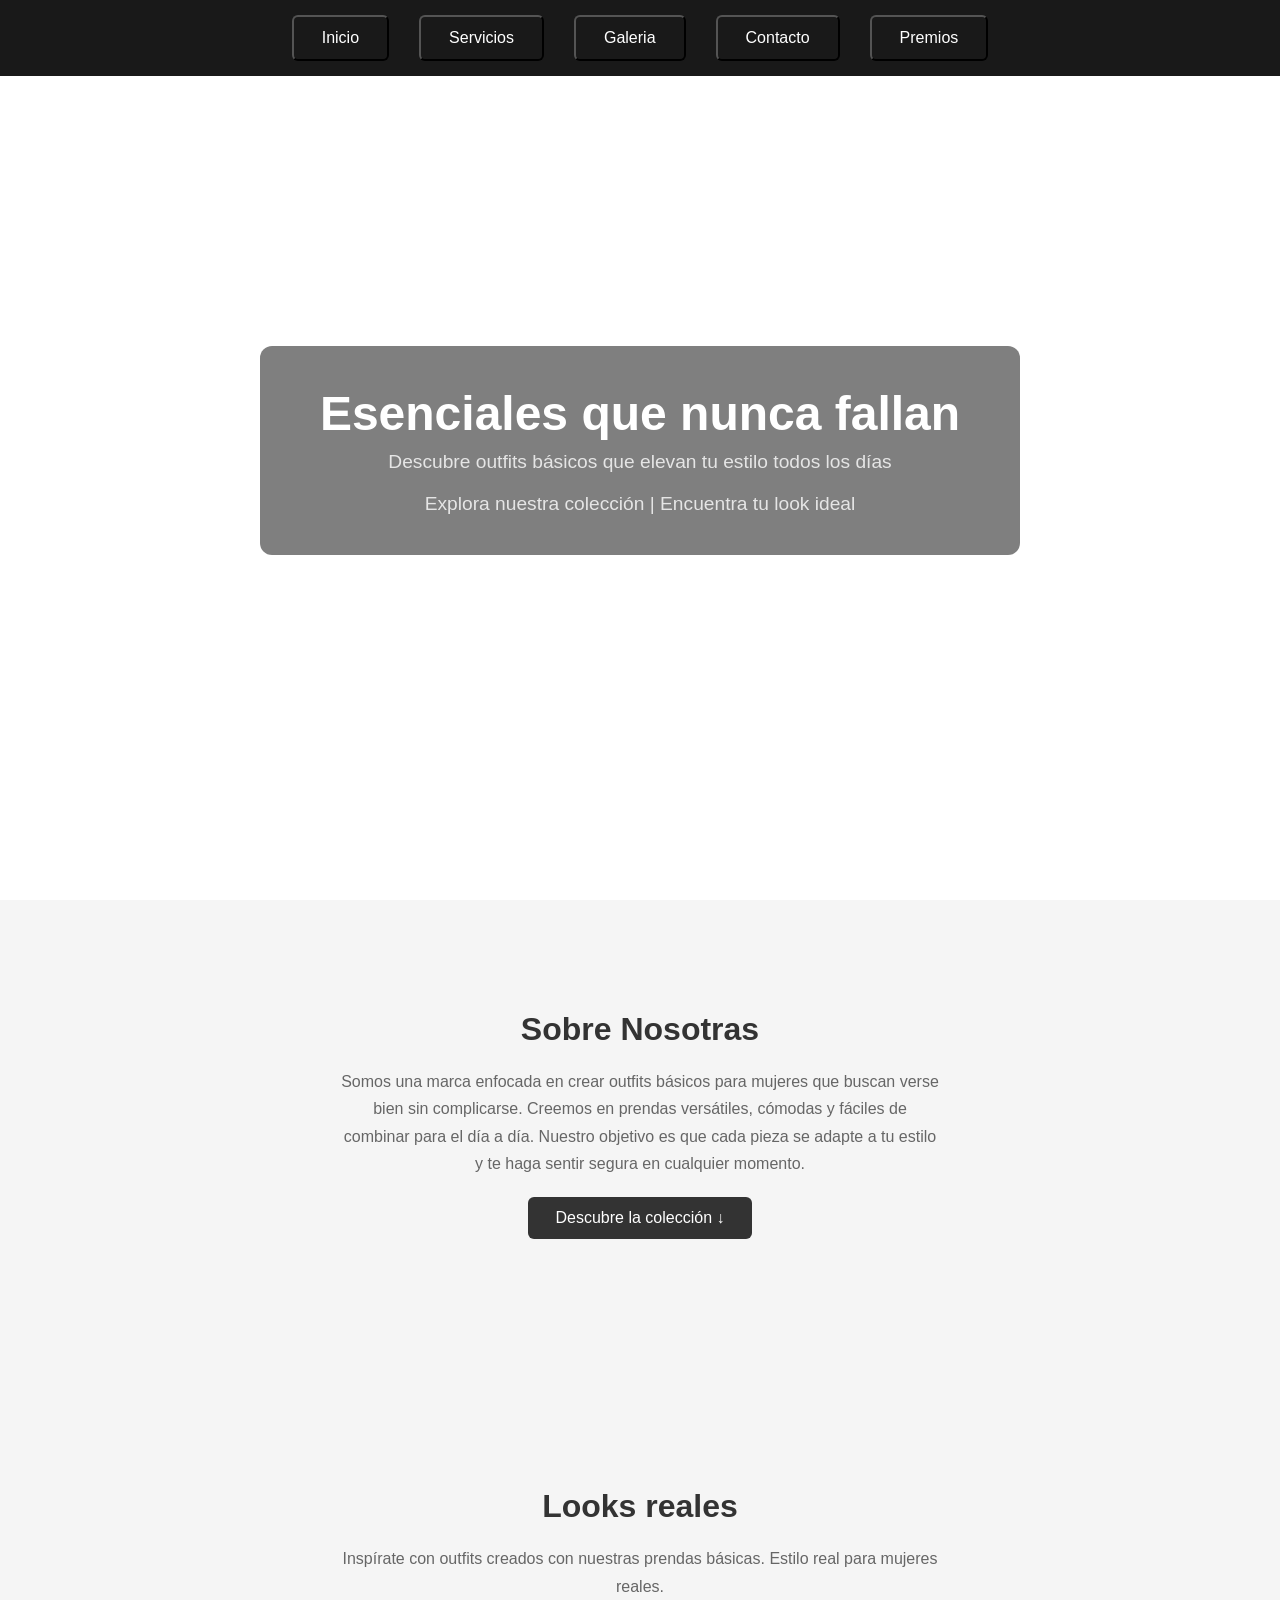
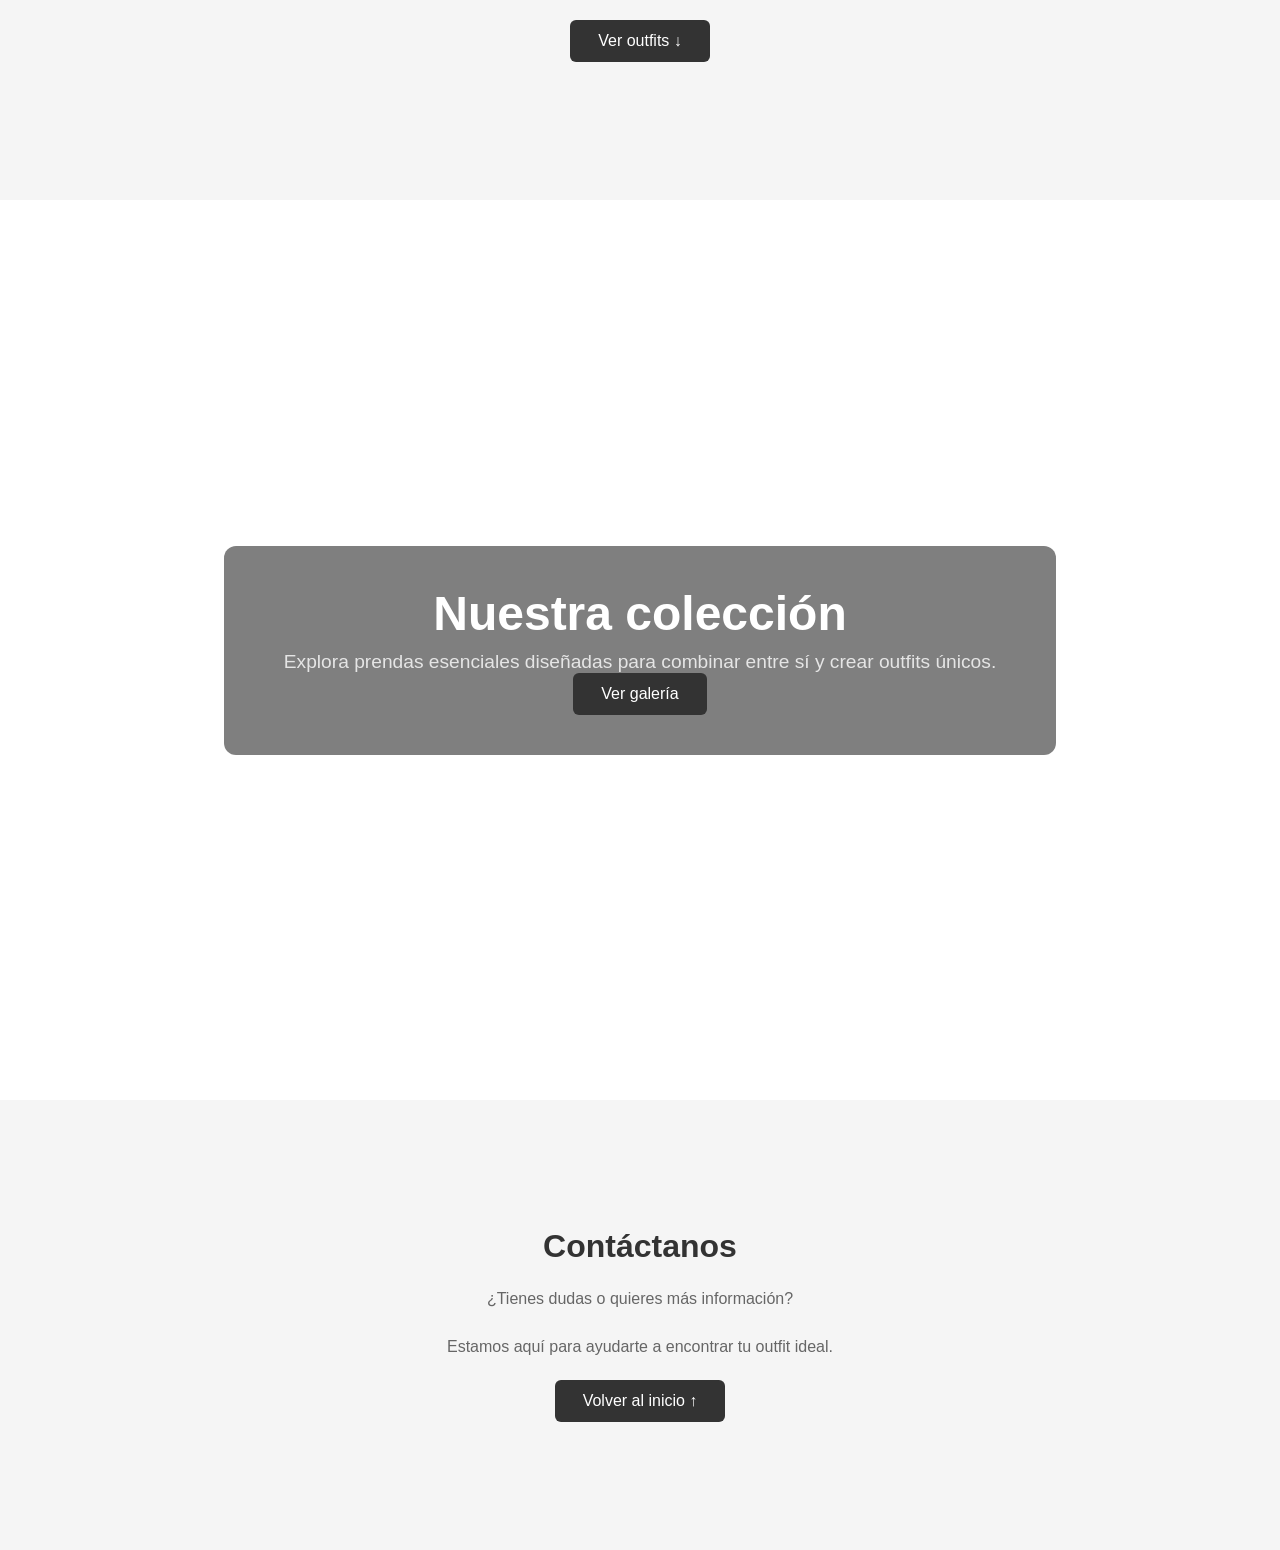
==== index.html @ 5ee47b6d "Add files via upload" ====
<html lang="es">
<head>
  <meta charset="UTF-8">
  <meta name="viewport" content="width=device-width, initial-scale=1.0">
  <title>Parallax + Navegación</title>
  
</head>
<link rel="stylesheet" href="css/styles.css">
<body>

  <!-- NAVBAR CON ANCLAS -->
  <!--
  <nav>
    <a href="#inicio">Inicio</a>
    <a href="#sobre-nosotros">Sobre Nosotros</a>
    <a href="#segunda">Galería</a>
    <a href="#contacto">Contacto</a>
  </nav>
  -->
   <nav>
    <button onclick="irA('inicio')">Inicio</button>
    <button onclick="irA('sobre-nosotros')">Servicios</button>
    <button onclick="window.location.href='galeria.html';" >Galeria</button>
    <button onclick="irA('contacto')">Contacto</button>
    <button onclick="window.location.href='juego.html';" >Premios</button>
  </nav>

  <!-- SECCIÓN 1: Parallax con imagen de montaña -->
  <section class="parallax" id="inicio">
    <div class="parallax-texto">
      <h1>Esenciales que nunca fallan</h1>
      <p>Descubre outfits básicos que elevan tu estilo todos los días</p>
      <p class="hint-teclado">
        Explora nuestra colección | Encuentra tu look ideal
      </p>
    </div>
  </section>

  <!-- SECCIÓN 2: Contenido normal -->
  <section class="seccion-contenido" id="sobre-nosotros">
    <h2>Sobre Nosotras</h2>
    <p>
      Somos una marca enfocada en crear outfits básicos para mujeres que buscan verse bien sin complicarse. Creemos en prendas versátiles, cómodas y fáciles de combinar para el día a día. Nuestro objetivo es que cada pieza se adapte a tu estilo y te haga sentir segura en cualquier momento.
    </p>
    <button class="boton-nav" onclick="irA('experiencias')">
      Descubre la colección ↓
    </button>
  </section>

<!-- SECCIÓN 2: Contenido normal -->
<section class="seccion-contenido scroll" id="experiencias">
    <h2>Looks reales</h2>
    <p>
      Inspírate con outfits creados con nuestras prendas básicas. Estilo real para mujeres reales.
    </p>
    <button class="boton-nav" onclick="irA('segunda')">
      Ver outfits ↓
    </button>
  </section>

  <!-- SECCIÓN 3: Parallax con imagen de bosque -->
  <section class="parallax" id="segunda">
    <div class="parallax-texto">
      <h1>Nuestra colección</h1>
      <p>Explora prendas esenciales diseñadas para combinar entre sí y crear outfits únicos.</p>
      
      <button class="boton-nav" onclick="window.location.href='galeria.html';" >Ver galería</button>
    </div>
    
  </section>



  <!-- SECCIÓN 4: Contenido normal -->
  <section class="seccion-contenido" id="contacto">
    <h2>Contáctanos</h2>
    <p>
      ¿Tienes dudas o quieres más información? </p>
    <p> 
      Estamos aquí para ayudarte a encontrar tu outfit ideal.
    </p>
    <button class="boton-nav" onclick="irA('inicio')">
      Volver al inicio ↑
    </button>
  </section>
  <script src="js/index.js"></script>
</body>
</html>
---- css/styles.css ----
* {
    margin: 0;
    padding: 0;
    box-sizing: border-box;
  }

  body {
    font-family: Arial, sans-serif;
  }

  /* ── NAVBAR ── */
  nav {
    position: fixed;
    top: 0;
    width: 100%;
    background: rgba(0, 0, 0, 0.9);
    display: flex;
    justify-content: center;
    gap: 30px;
    padding: 15px;
    z-index: 100;
  }

  nav a {
    color: white;
    text-decoration: none;
    font-size: 1rem;
    transition: color 0.3s;
  }

  nav a:hover {
    color: #f0c040;
  }

/* Botón de navegación interno */
  nav button {
    padding: 12px 28px;
    background: transparent;
    color: white;
    text-decoration: none;
    border-radius: 6px;
    font-size: 1rem;
  }
  nav button:hover { background: #f0c040; color: #222; }


  /* ── SECCIONES NORMALES ── */
  .seccion-contenido {
    padding: 80px 40px;
    background: #f5f5f5;
    text-align: center;
    min-height: 50vh;
    display: flex;
    flex-direction: column;
    justify-content: center;
    align-items: center;
    gap: 20px;
  }

  .seccion-contenido h2 {
    font-size: 2rem;
    color: #333;
  }

  .seccion-contenido p {
    max-width: 600px;
    color: #666;
    line-height: 1.7;
  }
  .scroll {
    background-image: url("https://images.unsplash.com/photo-1506905925346-21bda4d32df4?w=1600");
    background-attachment: scroll; /* default: la imagen viaja con el elemento */
  }

  .boton-nav {
    padding: 12px 28px;
    background: #333;
    color: white;
    border: none;
    border-radius: 6px;
    cursor: pointer;
    font-size: 1rem;
    transition: background 0.3s;
  }

  .boton-nav:hover {
    background: #f0c040;
    color: #333;
  }

  /* ── SECCIONES PARALLAX ── */
  .parallax {
    background-attachment: fixed;  /* ← la magia */
    background-size: cover;
    background-position: center;
    min-height: 100vh;
    display: flex;
    align-items: center;
    justify-content: center;
  }

  /* Cada sección tiene su propia imagen */
  #inicio {
    background-image: url('https://images.unsplash.com/photo-1506905925346-21bda4d32df4?w=1600');
  }

  #segunda {
    background-image: url('https://images.unsplash.com/photo-1441974231531-c6227db76b6e?w=1600');
  }

  /* Texto encima del parallax */
  .parallax-texto {
    background: rgba(0, 0, 0, 0.5);
    color: white;
    padding: 40px 60px;
    border-radius: 12px;
    text-align: center;
  }

  .parallax-texto h1 {
    font-size: 3rem;
    margin-bottom: 10px;
  }

  .parallax-texto p {
    font-size: 1.2rem;
    opacity: 0.8;
  }

  /* Hint de teclado */
  .hint-teclado {
    margin-top: 20px;
    font-size: 0.85rem;
    opacity: 0.7;
  }

  .tecla {
    display: inline-block;
    background: white;
    color: #333;
    border-radius: 4px;
    padding: 2px 8px;
    font-weight: bold;
  }
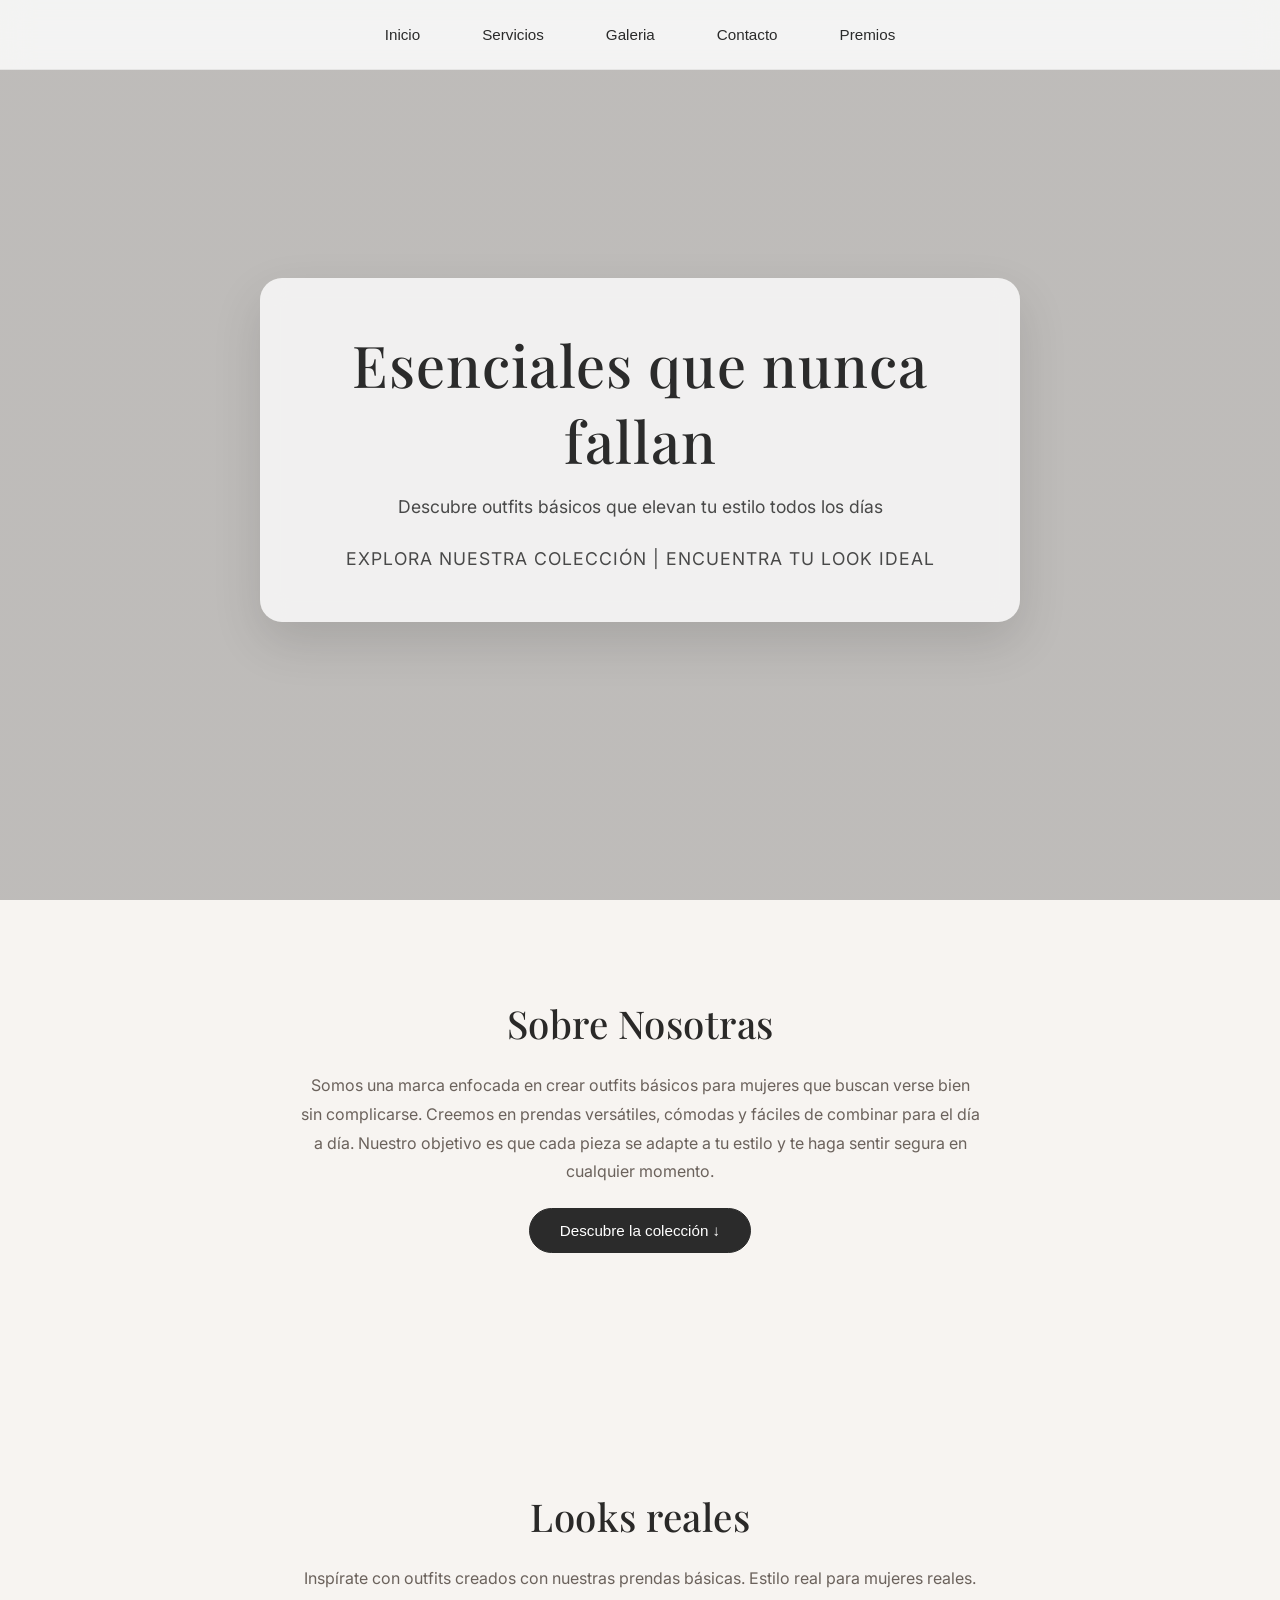
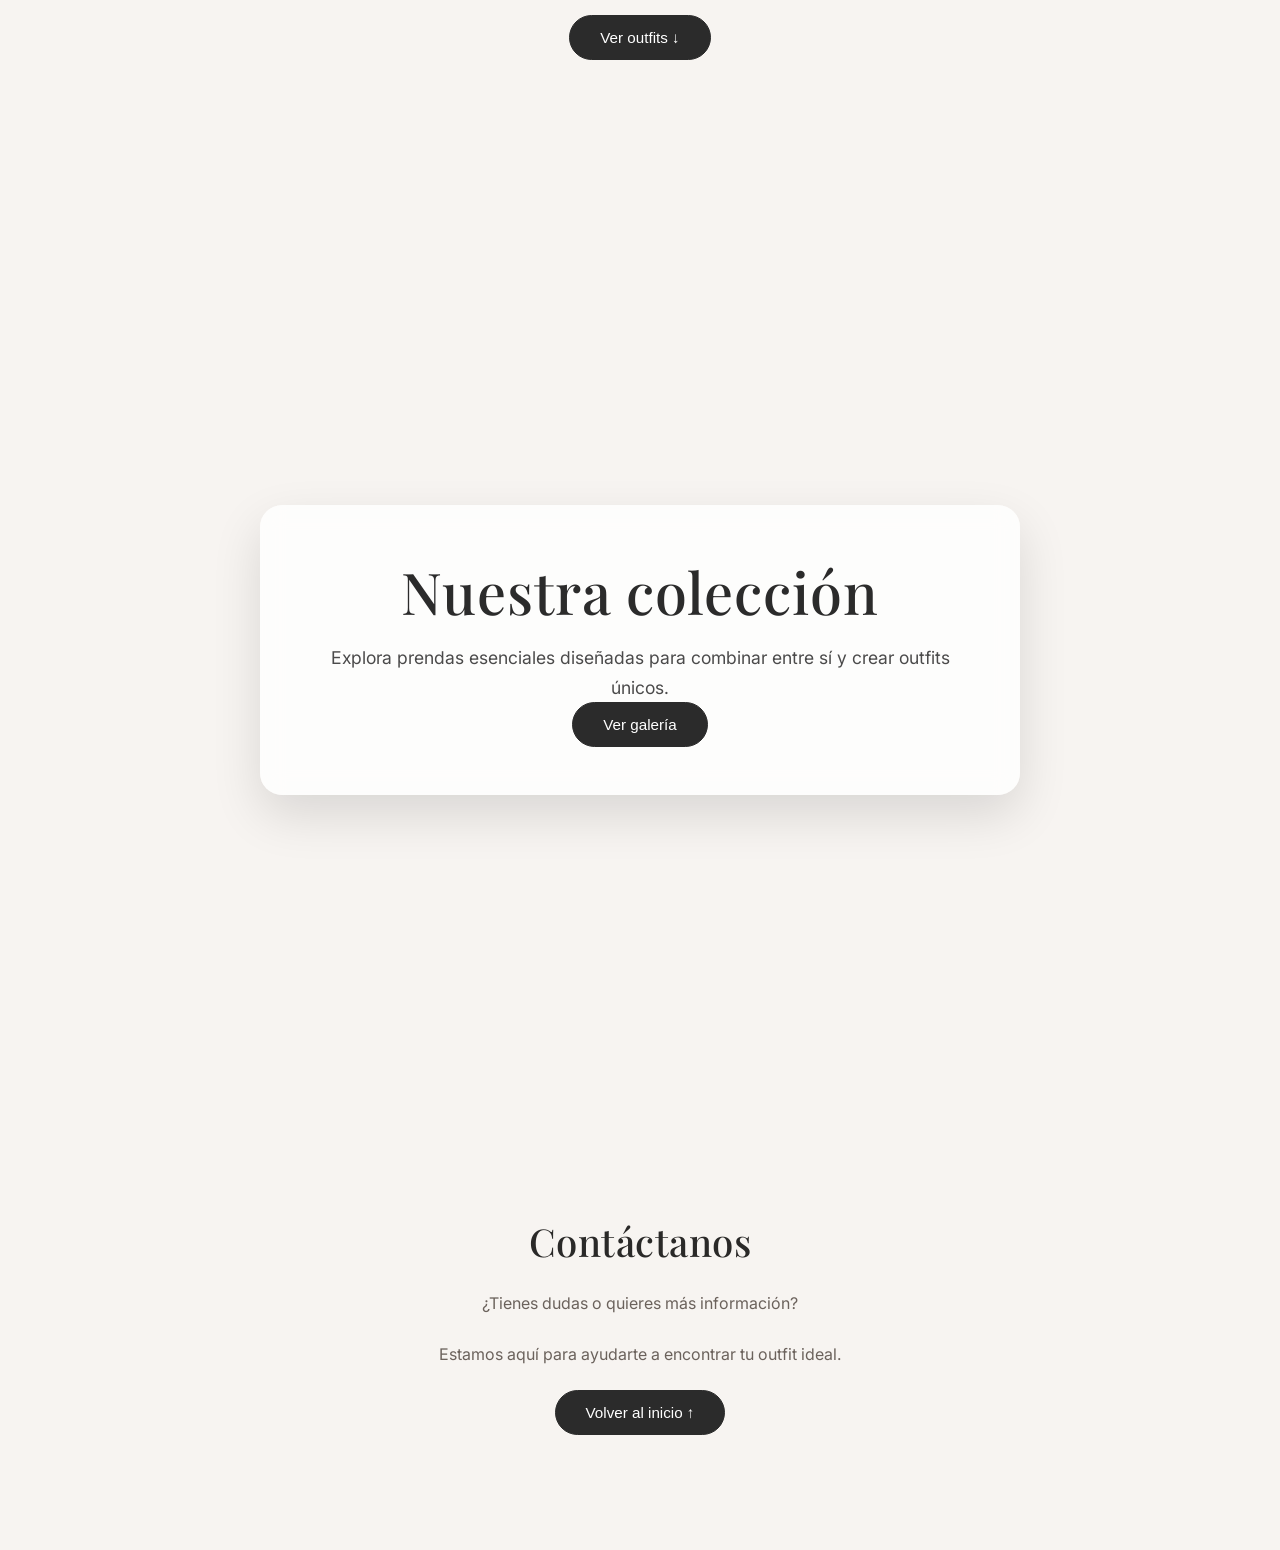
==== commit 6580bab2: "Fix HTML structure and add Google Fonts link" ====
--- a/index.html
+++ b/index.html
@@ -3,7 +3,7 @@
   <meta charset="UTF-8">
   <meta name="viewport" content="width=device-width, initial-scale=1.0">
   <title>Parallax + Navegación</title>
-  
+  <link href="https://fonts.googleapis.com/css2?family=Inter:wght@300;400;500;600&family=Playfair+Display:wght@500;600&display=swap" rel="stylesheet">
 </head>
 <link rel="stylesheet" href="css/styles.css">
 <body>
@@ -85,4 +85,4 @@
   </section>
   <script src="js/index.js"></script>
 </body>
-</html>+</html>
--- a/css/styles.css
+++ b/css/styles.css
@@ -1,145 +1,199 @@
 * {
-    margin: 0;
-    padding: 0;
-    box-sizing: border-box;
+  margin: 0;
+  padding: 0;
+  box-sizing: border-box;
+}
+
+html {
+  scroll-behavior: smooth;
+}
+
+body {
+  font-family: 'Inter', sans-serif;
+  background: #f7f4f1;
+  color: #2b2b2b;
+}
+
+/* NAVBAR */
+nav {
+  position: fixed;
+  top: 0;
+  width: 100%;
+  background: rgba(255, 255, 255, 0.82);
+  backdrop-filter: blur(14px);
+  display: flex;
+  justify-content: center;
+  gap: 18px;
+  padding: 16px;
+  z-index: 100;
+  border-bottom: 1px solid rgba(0, 0, 0, 0.06);
+}
+
+nav button {
+  padding: 10px 22px;
+  background: transparent;
+  color: #2b2b2b;
+  border: none;
+  border-radius: 30px;
+  font-size: 0.95rem;
+  font-weight: 400;
+  cursor: pointer;
+  transition: all 0.3s ease;
+}
+
+nav button:hover {
+  background: #d8b8a6;
+  color: white;
+}
+
+/* SECCIONES NORMALES */
+.seccion-contenido {
+  padding: 90px 40px;
+  background: #f7f4f1;
+  text-align: center;
+  min-height: 50vh;
+  display: flex;
+  flex-direction: column;
+  justify-content: center;
+  align-items: center;
+  gap: 22px;
+}
+
+.seccion-contenido h2 {
+  font-family: 'Playfair Display', serif;
+  font-size: 2.4rem;
+  color: #2a2928;
+  font-weight: 500;
+  letter-spacing: 0.5px;
+}
+
+.seccion-contenido p {
+  max-width: 680px;
+  color: #6b625c;
+  line-height: 1.8;
+  font-size: 1rem;
+}
+
+/* SECCIÓN LOOKS REALES */
+.scroll {
+  background-image:
+    linear-gradient(rgba(247, 244, 241, 0.86), rgba(247, 244, 241, 0.86)),
+    url("https://i.postimg.cc/XBdFtZHT/Whats-App-Image-2026-04-24-at-10-29-32.jpg");
+  background-size: cover;
+  background-position: center;
+  background-attachment: scroll;
+}
+
+/* BOTONES */
+.boton-nav {
+  padding: 13px 30px;
+  background: #2b2b2b;
+  color: white;
+  border: 1px solid #2b2b2b;
+  border-radius: 30px;
+  cursor: pointer;
+  font-size: 0.95rem;
+  font-weight: 400;
+  transition: all 0.3s ease;
+}
+
+.boton-nav:hover {
+  background: transparent;
+  color: #2b2b2b;
+}
+
+/* SECCIONES PARALLAX */
+.parallax {
+  background-attachment: fixed;
+  background-size: cover;
+  background-position: center;
+  min-height: 100vh;
+  display: flex;
+  align-items: center;
+  justify-content: center;
+  padding: 40px 20px;
+}
+
+/* IMÁGENES DE MODA */
+#inicio {
+  background-image:
+    linear-gradient(rgba(20, 20, 20, 0.25), rgba(20, 20, 20, 0.25)),
+    url("https://i.postimg.cc/0Mhs4jFT/Whats-App-Image-2026-04-24-at-10-29-33.jpg");
+}
+
+#segunda {
+  background-image:
+    linear-gradient(rgba(20, 20, 20, 0.28), rgba(20, 20, 20, 0.28)),
+    url("https://i.postimg.cc/62FXPqgr/Whats-App-Image-2026-04-24-at-10-29-33-(1).jpg");
+}
+
+/* TEXTO SOBRE PARALLAX */
+.parallax-texto {
+  background: rgba(255, 255, 255, 0.78);
+  color: #2b2b2b;
+  padding: 48px 70px;
+  border-radius: 22px;
+  text-align: center;
+  backdrop-filter: blur(12px);
+  max-width: 760px;
+  box-shadow: 0 20px 50px rgba(0, 0, 0, 0.12);
+}
+
+.parallax-texto h1 {
+  font-family: 'Playfair Display', serif;
+  font-size: 3.6rem;
+  font-weight: 500;
+  margin-bottom: 14px;
+  letter-spacing: 1px;
+}
+
+.parallax-texto p {
+  font-size: 1.1rem;
+  opacity: 0.85;
+  line-height: 1.7;
+}
+
+/* TEXTO PEQUEÑO */
+.hint-teclado {
+  margin-top: 22px;
+  font-size: 0.82rem;
+  opacity: 0.65;
+  letter-spacing: 1px;
+  text-transform: uppercase;
+}
+
+.tecla {
+  display: inline-block;
+  background: white;
+  color: #333;
+  border-radius: 4px;
+  padding: 2px 8px;
+  font-weight: bold;
+}
+
+/* RESPONSIVE */
+@media (max-width: 768px) {
+  nav {
+    gap: 6px;
+    padding: 12px 8px;
+    flex-wrap: wrap;
   }
 
-  body {
-    font-family: Arial, sans-serif;
+  nav button {
+    padding: 8px 12px;
+    font-size: 0.8rem;
   }
 
-  /* ── NAVBAR ── */
-  nav {
-    position: fixed;
-    top: 0;
-    width: 100%;
-    background: rgba(0, 0, 0, 0.9);
-    display: flex;
-    justify-content: center;
-    gap: 30px;
-    padding: 15px;
-    z-index: 100;
+  .parallax-texto {
+    padding: 35px 25px;
   }
 
-  nav a {
-    color: white;
-    text-decoration: none;
-    font-size: 1rem;
-    transition: color 0.3s;
-  }
-
-  nav a:hover {
-    color: #f0c040;
-  }
-
-/* Botón de navegación interno */
-  nav button {
-    padding: 12px 28px;
-    background: transparent;
-    color: white;
-    text-decoration: none;
-    border-radius: 6px;
-    font-size: 1rem;
-  }
-  nav button:hover { background: #f0c040; color: #222; }
-
-
-  /* ── SECCIONES NORMALES ── */
-  .seccion-contenido {
-    padding: 80px 40px;
-    background: #f5f5f5;
-    text-align: center;
-    min-height: 50vh;
-    display: flex;
-    flex-direction: column;
-    justify-content: center;
-    align-items: center;
-    gap: 20px;
+  .parallax-texto h1 {
+    font-size: 2.4rem;
   }
 
   .seccion-contenido h2 {
     font-size: 2rem;
-    color: #333;
   }
+}
 
-  .seccion-contenido p {
-    max-width: 600px;
-    color: #666;
-    line-height: 1.7;
-  }
-  .scroll {
-    background-image: url("https://images.unsplash.com/photo-1506905925346-21bda4d32df4?w=1600");
-    background-attachment: scroll; /* default: la imagen viaja con el elemento */
-  }
-
-  .boton-nav {
-    padding: 12px 28px;
-    background: #333;
-    color: white;
-    border: none;
-    border-radius: 6px;
-    cursor: pointer;
-    font-size: 1rem;
-    transition: background 0.3s;
-  }
-
-  .boton-nav:hover {
-    background: #f0c040;
-    color: #333;
-  }
-
-  /* ── SECCIONES PARALLAX ── */
-  .parallax {
-    background-attachment: fixed;  /* ← la magia */
-    background-size: cover;
-    background-position: center;
-    min-height: 100vh;
-    display: flex;
-    align-items: center;
-    justify-content: center;
-  }
-
-  /* Cada sección tiene su propia imagen */
-  #inicio {
-    background-image: url('https://images.unsplash.com/photo-1506905925346-21bda4d32df4?w=1600');
-  }
-
-  #segunda {
-    background-image: url('https://images.unsplash.com/photo-1441974231531-c6227db76b6e?w=1600');
-  }
-
-  /* Texto encima del parallax */
-  .parallax-texto {
-    background: rgba(0, 0, 0, 0.5);
-    color: white;
-    padding: 40px 60px;
-    border-radius: 12px;
-    text-align: center;
-  }
-
-  .parallax-texto h1 {
-    font-size: 3rem;
-    margin-bottom: 10px;
-  }
-
-  .parallax-texto p {
-    font-size: 1.2rem;
-    opacity: 0.8;
-  }
-
-  /* Hint de teclado */
-  .hint-teclado {
-    margin-top: 20px;
-    font-size: 0.85rem;
-    opacity: 0.7;
-  }
-
-  .tecla {
-    display: inline-block;
-    background: white;
-    color: #333;
-    border-radius: 4px;
-    padding: 2px 8px;
-    font-weight: bold;
-  }
-
